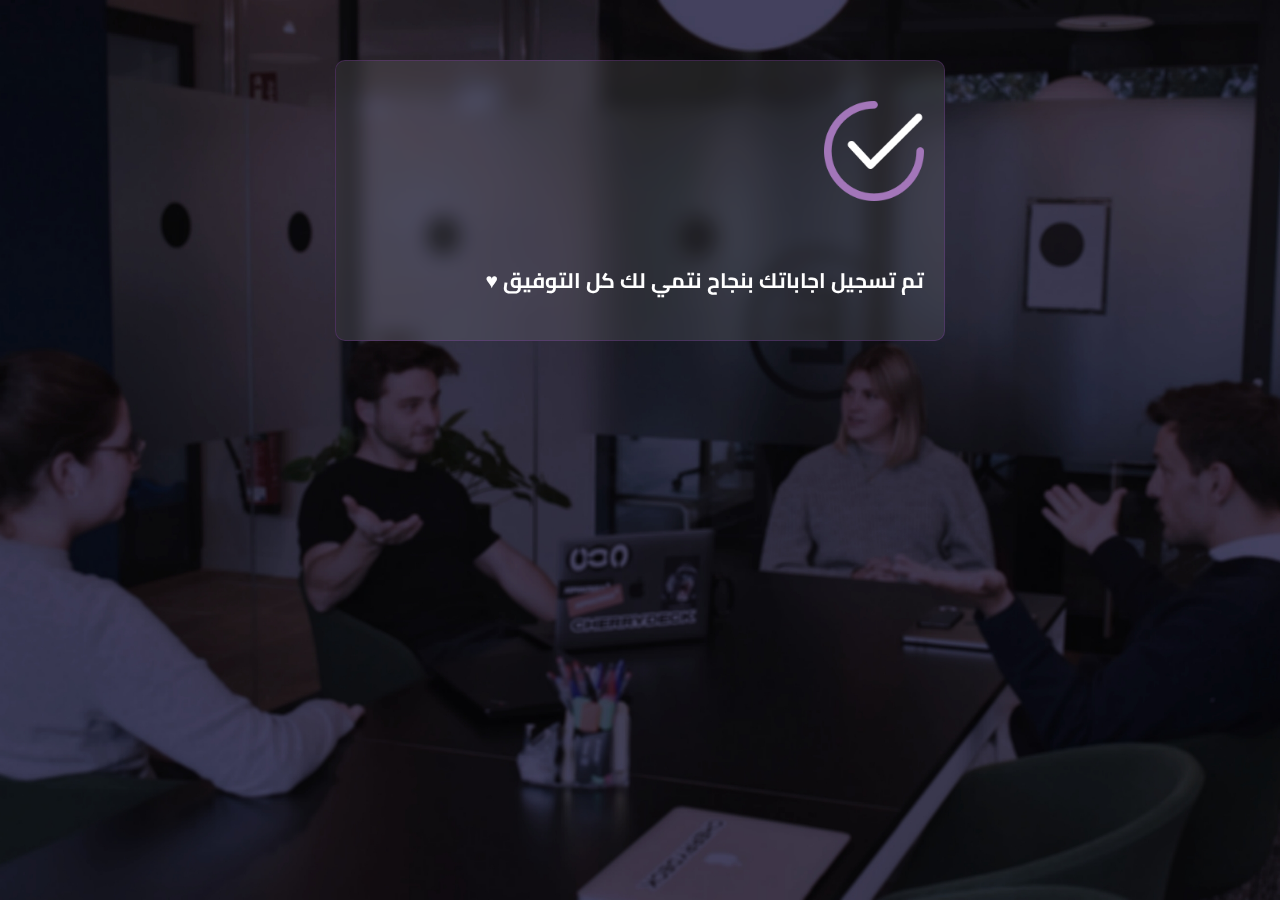
==== thanks.html @ 903e43d2 "Add files via upload" ====
<!DOCTYPE html>
<html lang="en" dir="rtl">

<head>
    <meta charset="UTF-8">
    <meta name="viewport" content="width=device-width, initial-scale=1.0">
    <title>Shift Point</title>
    <link rel="stylesheet" href="https://cdnjs.cloudflare.com/ajax/libs/font-awesome/6.4.0/css/all.min.css" />
    <link rel="icon" href="img/favicon.png" />
    <!-- file css -->
    <link rel="stylesheet" href="style.css">

</head>

<body>

    <div class="conta2">
        <div class="question">

            <img src="img/check.png" alt="">
    
            <h3>تم تسجيل اجاباتك بنجاح 
                نتمي لك كل التوفيق ♥</h3>
        </div>
    </div>

</body>

</html>
---- style.css ----
@import url("https://fonts.googleapis.com/css2?family=Cairo:wght@200..1000&display=swap");


*{
    padding: 0;
    margin: 0;
    box-sizing: border-box;
    font-family: "Cairo", sans-serif;
    text-decoration: none;
    list-style: none;
}
body{
    text-align: center;
    background: url(img/main-header.jfif);
    background-attachment: fixed;
    background-size: cover;
    background-position: left;
}


.top_Sec img{
    width: 50%;
    margin: 30px 0;
}
.top_Sec h3{
    color: #fff;
    margin-bottom: 30px;
    font-size: 18px;
}
.question{
    text-align: right;
    color: #FFF;
    font-size: 18px;
    margin-bottom: 30px;
    font-weight: 600;
}
.question p{
    font-size: 18px;
    color: #Fff;
    margin-bottom: 10px;
}



.block1-btn {
    background: #A376B9;
    color: #fff;
    width: 100%;
    font-size: 22px;
    line-height: 1.5;
    border-radius: 10px;
    position: relative;
    animation: btn 1.5s infinite;
    padding: 5px 0;
    cursor: pointer;
}
@keyframes btn {
    0% {
        transform: scale(1);
    }
    50% {
        transform: scale(1.08);
    }
    100% {
        transform: scale(1);
    }
}


.question input{
    cursor: pointer;
}

.form {
    padding: 8px 5%;
}

.form-control-input {
    width: 100%;
    margin: auto;
    font-size: 18px;
    color: #242424;
    resize: none;
    height: auto;
    line-height: 2;
    background-color: #fff;
    border-radius: 5px;
    padding-right: 35px;
    border: 2px solid #A376B9;
    outline: none;
}

.form-control-input::-webkit-input-placeholder {
    color: #747474;
    font-size: 14px;
}

.form-img {
    margin: 15px auto 30px;
}

.form .form-group {
    margin-bottom: 25px;
    position: relative;
}

.form .form-group i{
    color: #A376B9;
    position: absolute;
    top: 9px;
    right: 10px;
    font-size: 20px;

}

.chose{
    width: max-content;
    padding: 2px 10px;
    border: 1px solid transparent;
    border-radius: 5px;
}

.active{
    pointer-events: none;
}


.clicked{
    color: #A376B9;
    border-color: #8624f5;
}

form{
    max-width: 700px;
    margin: 20px auto;
}


.disabled {
    opacity: 0.5;
    cursor: not-allowed;
    animation: none;
}
.question{
    padding: 10px 10px;
        border-radius: 10px;
        background: #ffffff18;
        backdrop-filter: blur(10px); /* تطبيق تأثير البلور */
            -webkit-backdrop-filter: blur(10px);
            border: 1px solid #9539c041;
}

.question img{
    width: 100%;
}
.question .chosetext {
    width: 100%;
    padding: 0;
    border: 0;
}
.question .chosetext textarea{
    width: 100%;
    margin: auto;
    font-size: 14px;
    color: #242424;
    resize: none;
    height: auto;
    line-height: 2;
    background-color: #fff;
    border-radius: 5px;
    border: 2px solid #A376B9;
    outline: none;
    padding: 3px 10px;
}


@media (min-width:800px) {
    .question{
        display: flex;
        flex-wrap: wrap;
        gap: 30px;
        padding: 10px 20px;
        border-radius: 10px;
        background: #ffffff18;
        backdrop-filter: blur(10px); /* تطبيق تأثير البلور */
            -webkit-backdrop-filter: blur(10px);
    }

    .question p{
        width: 100%;
    }
    .question .chose{
    
    }
}


.conta2{
    max-width: 650px;
    margin: 40px auto;
    padding: 20px;
    text-align: center;
}
.conta2 .question{
    text-align: center;
    padding: 40px 20px;
}

.conta2 .question img{
    width: 100px;
    margin-bottom: 30px;
}






.loader {
    position: relative;
    width: 40px;
    height: 40px;
    border-radius: 10px;
    margin: 0 auto;
  }
  
  .loader div {
    width: 8%;
    height: 24%;
    background: rgb(255, 255, 255);
    position: absolute;
    left: 50%;
    top: 30%;
    opacity: 0;
    border-radius: 50px;
    box-shadow: 0 0 3px rgba(255, 255, 255, 0.2);
    animation: fade458 1s linear infinite;
  }
  
  @keyframes fade458 {
    from {
      opacity: 1;
    }
  
    to {
      opacity: 0.25;
    }
  }
  
  .loader .bar1 {
    transform: rotate(0deg) translate(0, -130%);
    animation-delay: 0s;
  }
  
  .loader .bar2 {
    transform: rotate(30deg) translate(0, -130%);
    animation-delay: -1.1s;
  }
  
  .loader .bar3 {
    transform: rotate(60deg) translate(0, -130%);
    animation-delay: -1s;
  }
  
  .loader .bar4 {
    transform: rotate(90deg) translate(0, -130%);
    animation-delay: -0.9s;
  }
  
  .loader .bar5 {
    transform: rotate(120deg) translate(0, -130%);
    animation-delay: -0.8s;
  }
  
  .loader .bar6 {
    transform: rotate(150deg) translate(0, -130%);
    animation-delay: -0.7s;
  }
  
  .loader .bar7 {
    transform: rotate(180deg) translate(0, -130%);
    animation-delay: -0.6s;
  }
  
  .loader .bar8 {
    transform: rotate(210deg) translate(0, -130%);
    animation-delay: -0.5s;
  }
  
  .loader .bar9 {
    transform: rotate(240deg) translate(0, -130%);
    animation-delay: -0.4s;
  }
  
  .loader .bar10 {
    transform: rotate(270deg) translate(0, -130%);
    animation-delay: -0.3s;
  }
  
  .loader .bar11 {
    transform: rotate(300deg) translate(0, -130%);
    animation-delay: -0.2s;
  }
  
  .loader .bar12 {
    transform: rotate(330deg) translate(0, -130%);
    animation-delay: -0.1s;
  }
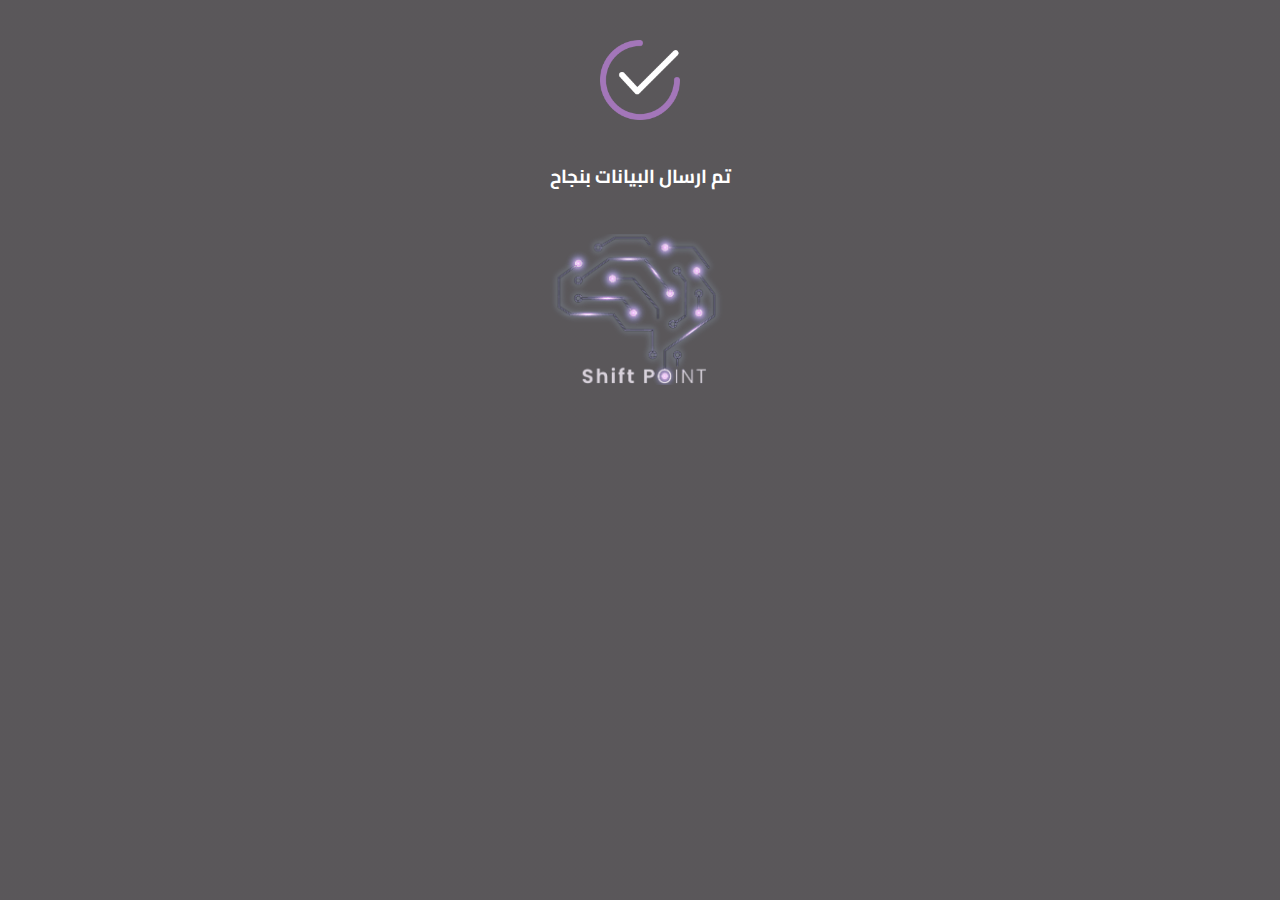
==== commit b903aa3d: "Add files via upload" ====
--- a/thanks.html
+++ b/thanks.html
@@ -10,6 +10,8 @@
     <!-- file css -->
     <link rel="stylesheet" href="style.css">
 
+
+
 </head>
 
 <body>
@@ -19,8 +21,10 @@
 
             <img src="img/check.png" alt="">
     
-            <h3>تم تسجيل اجاباتك بنجاح 
-                نتمي لك كل التوفيق ♥</h3>
+            <h3>تم ارسال البيانات بنجاح   
+                   </h3>
+
+                   <img class="logo222" src="img/favicon.png" alt="">
         </div>
     </div>
 
--- a/style.css
+++ b/style.css
@@ -1,6 +1,4 @@
 @import url("https://fonts.googleapis.com/css2?family=Cairo:wght@200..1000&display=swap");
-
-
 *{
     padding: 0;
     margin: 0;
@@ -11,35 +9,25 @@
 }
 body{
     text-align: center;
-    background: url(img/main-header.jfif);
-    background-attachment: fixed;
-    background-size: cover;
-    background-position: left;
+
 }
 
+.head_sec{
+    position: fixed;
+    top: 0;
+    left: 0;
+    right: 0;
+    height: 200px;
+    padding: 80px 0 10px;
+    text-align: center;
+    background: linear-gradient(to left ,#281d32cd,#281d32cd),url(img/header.jpg);
+    background-size: cover;
+    background-position: center;
 
-.top_Sec img{
-    width: 50%;
-    margin: 30px 0;
 }
-.top_Sec h3{
-    color: #fff;
-    margin-bottom: 30px;
-    font-size: 18px;
+.head_sec img{
+    width: 120px;
 }
-.question{
-    text-align: right;
-    color: #FFF;
-    font-size: 18px;
-    margin-bottom: 30px;
-    font-weight: 600;
-}
-.question p{
-    font-size: 18px;
-    color: #Fff;
-    margin-bottom: 10px;
-}
-
 
 
 .block1-btn {
@@ -50,259 +38,117 @@
     line-height: 1.5;
     border-radius: 10px;
     position: relative;
-    animation: btn 1.5s infinite;
     padding: 5px 0;
     cursor: pointer;
 }
-@keyframes btn {
-    0% {
-        transform: scale(1);
-    }
-    50% {
-        transform: scale(1.08);
-    }
-    100% {
-        transform: scale(1);
-    }
+
+body{
+    background: #fff7ff;
 }
+.form {
+    position: relative;
+    z-index: 10;
+    background: #fff7ff;
+    padding: 25px 20px;
+    margin: 0 auto;
+    margin-top: 200px;
 
-
-.question input{
-    cursor: pointer;
 }
-
-.form {
-    padding: 8px 5%;
-}
-
 .form-control-input {
     width: 100%;
-    margin: auto;
     font-size: 18px;
     color: #242424;
-    resize: none;
-    height: auto;
-    line-height: 2;
     background-color: #fff;
     border-radius: 5px;
-    padding-right: 35px;
-    border: 2px solid #A376B9;
+    padding: 3px 10px;
+    border: 1px solid #747474;
     outline: none;
+    margin-top: 5px;
+    font-size: 14px;
 }
-
 .form-control-input::-webkit-input-placeholder {
     color: #747474;
     font-size: 14px;
 }
-
-.form-img {
-    margin: 15px auto 30px;
+.form-control-input:focus{
+    border-color: #A376B9;
+    width: 100%;
 }
 
 .form .form-group {
-    margin-bottom: 25px;
+    margin-bottom: 40px;
     position: relative;
+    text-align: right;
+}
+.form .form-group i{
+    color: #A376B9;
+    font-size: 18px;
+    margin-left: 5px;
+}
+.form .form-group label{
+    font-size: 15px;
+    font-weight: bold;
+    padding: 0 10px;
 }
 
-.form .form-group i{
-    color: #A376B9;
-    position: absolute;
-    top: 9px;
-    right: 10px;
-    font-size: 20px;
+.inputContainer {
+    max-height: 0;
+    opacity: 0;
+    overflow: hidden;
+    transition: max-height 0.5s ease, opacity 0.5s ease;
+  }
+  
+  .inputContainer.show {
+    max-height: 200px; /* الارتفاع الكافي لاحتواء المدخلات */
+    opacity: 1;
+  }
+  .show_div{
+    padding: 00px 0 20px;
+    text-align: right;
 
 }
 
-.chose{
+  .show_div label{
+    font-size: 18px;
+    font-weight: 600;
+    border: 1px solid #A376B9;
+    padding: 2px 20px;
+    border-radius: 10px;
+    display: flex;
+    align-items: center;
+    gap: 5px;
     width: max-content;
-    padding: 2px 10px;
-    border: 1px solid transparent;
-    border-radius: 5px;
-}
+  }
+  .show_div label i{
+    color: #A376B9;
+    font-size: 18px;
+    margin-right: 8px;
+  }
 
-.active{
-    pointer-events: none;
-}
+  #eror{
+    color: red;
+    font-weight: bold;
+    font-size: 14px;
+    margin-bottom: 5px;
+  }
 
+  .conta2{
+    padding: 40px 20px;
+    height: 100vh;
+    background: #a4a4a4;
+    color: #fff;
 
-.clicked{
-    color: #A376B9;
-    border-color: #8624f5;
-}
-
-form{
-    max-width: 700px;
-    margin: 20px auto;
-}
-
-
-.disabled {
-    opacity: 0.5;
-    cursor: not-allowed;
-    animation: none;
-}
-.question{
-    padding: 10px 10px;
-        border-radius: 10px;
-        background: #ffffff18;
-        backdrop-filter: blur(10px); /* تطبيق تأثير البلور */
-            -webkit-backdrop-filter: blur(10px);
-            border: 1px solid #9539c041;
-}
-
-.question img{
-    width: 100%;
-}
-.question .chosetext {
-    width: 100%;
-    padding: 0;
-    border: 0;
-}
-.question .chosetext textarea{
-    width: 100%;
-    margin: auto;
-    font-size: 14px;
-    color: #242424;
-    resize: none;
-    height: auto;
-    line-height: 2;
-    background-color: #fff;
-    border-radius: 5px;
-    border: 2px solid #A376B9;
-    outline: none;
-    padding: 3px 10px;
-}
-
-
-@media (min-width:800px) {
-    .question{
-        display: flex;
-        flex-wrap: wrap;
-        gap: 30px;
-        padding: 10px 20px;
-        border-radius: 10px;
-        background: #ffffff18;
-        backdrop-filter: blur(10px); /* تطبيق تأثير البلور */
-            -webkit-backdrop-filter: blur(10px);
-    }
-
-    .question p{
-        width: 100%;
-    }
-    .question .chose{
-    
-    }
-}
-
-
-.conta2{
-    max-width: 650px;
-    margin: 40px auto;
-    padding: 20px;
-    text-align: center;
-}
-.conta2 .question{
-    text-align: center;
-    padding: 40px 20px;
-}
-
-.conta2 .question img{
-    width: 100px;
+    background:linear-gradient(#000000a5,#000000a5 ), url(img/header.jpg);
+    background-position: center;
+    background-size: cover;
+  }
+.conta2 img{
+    width: 80px;
     margin-bottom: 30px;
 }
 
+.conta2 img.logo222{
+    width: 200px;
+    margin-top: 40px;
+}
 
-
-
-
-
-.loader {
-    position: relative;
-    width: 40px;
-    height: 40px;
-    border-radius: 10px;
-    margin: 0 auto;
-  }
-  
-  .loader div {
-    width: 8%;
-    height: 24%;
-    background: rgb(255, 255, 255);
-    position: absolute;
-    left: 50%;
-    top: 30%;
-    opacity: 0;
-    border-radius: 50px;
-    box-shadow: 0 0 3px rgba(255, 255, 255, 0.2);
-    animation: fade458 1s linear infinite;
-  }
-  
-  @keyframes fade458 {
-    from {
-      opacity: 1;
-    }
-  
-    to {
-      opacity: 0.25;
-    }
-  }
-  
-  .loader .bar1 {
-    transform: rotate(0deg) translate(0, -130%);
-    animation-delay: 0s;
-  }
-  
-  .loader .bar2 {
-    transform: rotate(30deg) translate(0, -130%);
-    animation-delay: -1.1s;
-  }
-  
-  .loader .bar3 {
-    transform: rotate(60deg) translate(0, -130%);
-    animation-delay: -1s;
-  }
-  
-  .loader .bar4 {
-    transform: rotate(90deg) translate(0, -130%);
-    animation-delay: -0.9s;
-  }
-  
-  .loader .bar5 {
-    transform: rotate(120deg) translate(0, -130%);
-    animation-delay: -0.8s;
-  }
-  
-  .loader .bar6 {
-    transform: rotate(150deg) translate(0, -130%);
-    animation-delay: -0.7s;
-  }
-  
-  .loader .bar7 {
-    transform: rotate(180deg) translate(0, -130%);
-    animation-delay: -0.6s;
-  }
-  
-  .loader .bar8 {
-    transform: rotate(210deg) translate(0, -130%);
-    animation-delay: -0.5s;
-  }
-  
-  .loader .bar9 {
-    transform: rotate(240deg) translate(0, -130%);
-    animation-delay: -0.4s;
-  }
-  
-  .loader .bar10 {
-    transform: rotate(270deg) translate(0, -130%);
-    animation-delay: -0.3s;
-  }
-  
-  .loader .bar11 {
-    transform: rotate(300deg) translate(0, -130%);
-    animation-delay: -0.2s;
-  }
-  
-  .loader .bar12 {
-    transform: rotate(330deg) translate(0, -130%);
-    animation-delay: -0.1s;
-  }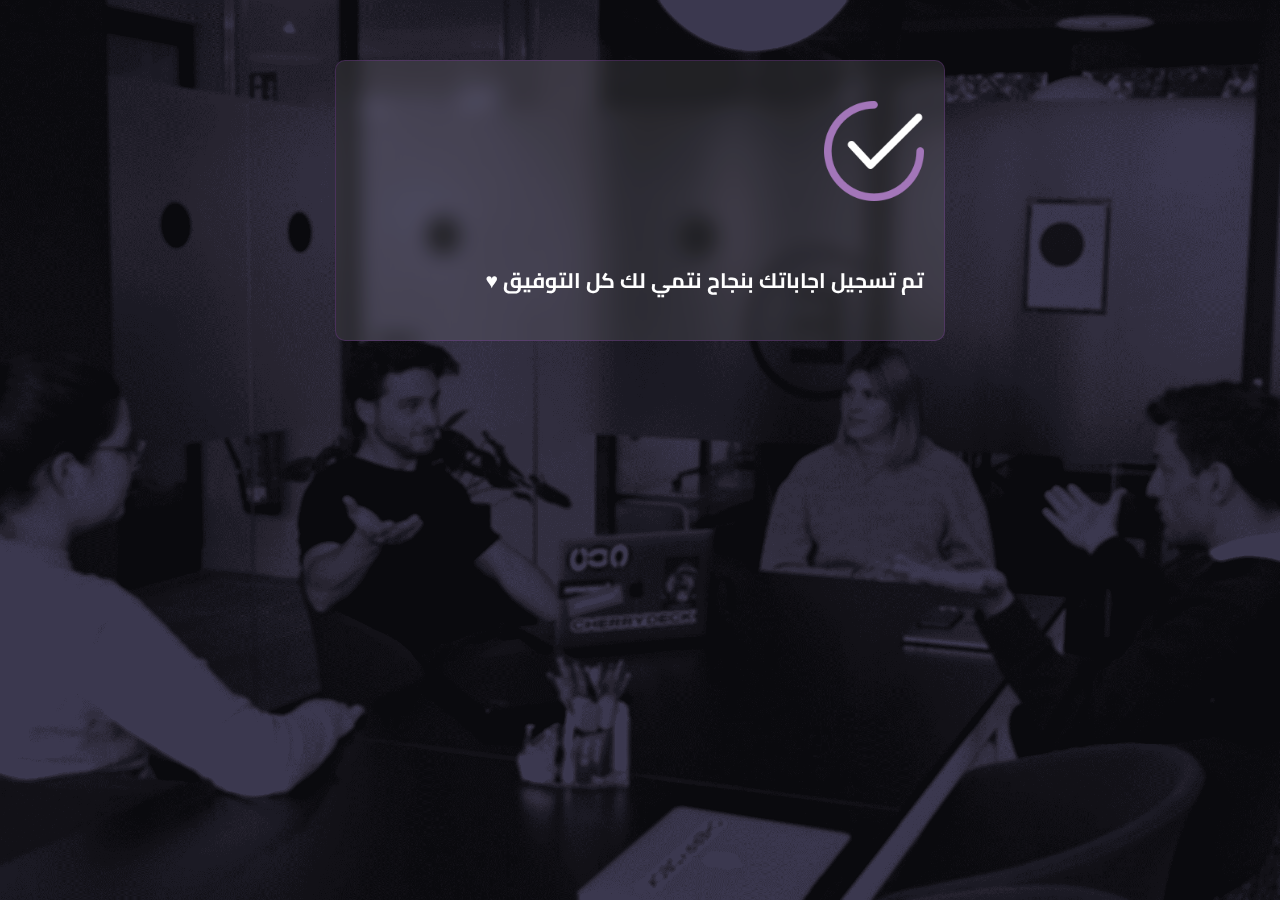
==== commit b06f7409: "Add files via upload" ====
--- a/thanks.html
+++ b/thanks.html
@@ -10,8 +10,6 @@
     <!-- file css -->
     <link rel="stylesheet" href="style.css">
 
-
-
 </head>
 
 <body>
@@ -21,10 +19,8 @@
 
             <img src="img/check.png" alt="">
     
-            <h3>تم ارسال البيانات بنجاح   
-                   </h3>
-
-                   <img class="logo222" src="img/favicon.png" alt="">
+            <h3>تم تسجيل اجاباتك بنجاح 
+                نتمي لك كل التوفيق ♥</h3>
         </div>
     </div>
 
--- a/style.css
+++ b/style.css
@@ -9,27 +9,45 @@
 }
 body{
     text-align: center;
-
-}
-
-.head_sec{
-    position: fixed;
-    top: 0;
-    left: 0;
-    right: 0;
-    height: 200px;
-    padding: 80px 0 10px;
-    text-align: center;
-    background: linear-gradient(to left ,#281d32cd,#281d32cd),url(img/header.jpg);
+    background: url(img/main-header.png);
+    background-attachment: fixed;
     background-size: cover;
-    background-position: center;
-
-}
-.head_sec img{
-    width: 120px;
-}
-
-
+    background-position: left;
+}
+.top_Sec img{
+    width: 50%;
+    margin: 30px 0;
+}
+.top_Sec h3{
+    color: #fff;
+    margin-bottom: 30px;
+    font-size: 18px;
+}
+.question{
+    text-align: right;
+    color: #FFF;
+    font-size: 18px;
+    margin-bottom: 30px;
+    font-weight: 600;
+}
+.question p{
+    font-size: 18px;
+    color: #Fff;
+    margin-bottom: 10px;
+    position: relative;
+    padding-right: 10px;
+}
+.question p::after{
+    content: '*';
+    font-size: 28px;
+    position: absolute;
+    color: #c592ff;
+    font-weight: bold;
+    top: -5px;
+    right: -6px;
+    width: 10px;
+    height: 10px;
+}
 .block1-btn {
     background: #A376B9;
     color: #fff;
@@ -38,117 +56,232 @@
     line-height: 1.5;
     border-radius: 10px;
     position: relative;
+    animation: btn 1.5s infinite;
     padding: 5px 0;
     cursor: pointer;
 }
-
-body{
-    background: #fff7ff;
+@keyframes btn {
+    0% {
+        transform: scale(1);
+    }
+    50% {
+        transform: scale(1.08);
+    }
+    100% {
+        transform: scale(1);
+    }
+}
+.question input{
+    cursor: pointer;
 }
 .form {
-    position: relative;
-    z-index: 10;
-    background: #fff7ff;
-    padding: 25px 20px;
-    margin: 0 auto;
-    margin-top: 200px;
-
+    padding: 8px 5%;
 }
 .form-control-input {
     width: 100%;
+    margin: auto;
     font-size: 18px;
     color: #242424;
+    resize: none;
+    height: auto;
+    line-height: 2;
     background-color: #fff;
     border-radius: 5px;
-    padding: 3px 10px;
-    border: 1px solid #747474;
+    padding-right: 35px;
+    border: 2px solid #A376B9;
     outline: none;
-    margin-top: 5px;
-    font-size: 14px;
 }
 .form-control-input::-webkit-input-placeholder {
     color: #747474;
     font-size: 14px;
 }
-.form-control-input:focus{
-    border-color: #A376B9;
-    width: 100%;
-}
-
+.form-img {
+    margin: 15px auto 30px;
+}
 .form .form-group {
-    margin-bottom: 40px;
-    position: relative;
-    text-align: right;
+    margin-bottom: 25px;
+    position: relative;
 }
 .form .form-group i{
     color: #A376B9;
-    font-size: 18px;
-    margin-left: 5px;
-}
-.form .form-group label{
-    font-size: 15px;
-    font-weight: bold;
-    padding: 0 10px;
-}
-
-.inputContainer {
-    max-height: 0;
+    position: absolute;
+    top: 9px;
+    right: 10px;
+    font-size: 20px;
+}
+.chose{
+    width: max-content;
+    padding: 2px 10px;
+    border: 1px solid transparent;
+    border-radius: 5px;
+}
+.active{
+    pointer-events: none;
+}
+.clicked{
+    color: #A376B9;
+    border-color: #8624f5;
+}
+form{
+    max-width: 700px;
+    margin: 20px auto;
+}
+.disabled {
+    opacity: 0.5;
+    cursor: not-allowed;
+    animation: none;
+}
+.question{
+    padding: 10px 10px;
+        border-radius: 10px;
+        background: #ffffff18;
+        backdrop-filter: blur(10px); /* تطبيق تأثير البلور */
+            -webkit-backdrop-filter: blur(10px);
+            border: 1px solid #9539c041;
+}
+.question img{
+    width: 100%;
+}
+.question .chosetext {
+    width: 100%;
+    padding: 0;
+    border: 0;
+}
+.question .chosetext textarea{
+    width: 100%;
+    margin: auto;
+    font-size: 14px;
+    color: #242424;
+    resize: none;
+    height: auto;
+    line-height: 2;
+    background-color: #fff;
+    border-radius: 5px;
+    border: 2px solid #A376B9;
+    outline: none;
+    padding: 3px 10px;
+}
+
+@media (min-width:800px) {
+    .question{
+        display: flex;
+        flex-wrap: wrap;
+        gap: 30px;
+        padding: 10px 20px;
+        border-radius: 10px;
+        background: #ffffff18;
+        backdrop-filter: blur(10px); /* تطبيق تأثير البلور */
+            -webkit-backdrop-filter: blur(10px);
+    }
+    .question p{
+        width: 100%;
+    }
+}
+
+.conta2{
+    max-width: 650px;
+    margin: 40px auto;
+    padding: 20px;
+    text-align: center;
+}
+.conta2 .question{
+    text-align: center;
+    padding: 40px 20px;
+}
+
+.conta2 .question img{
+    width: 100px;
+    margin-bottom: 30px;
+}
+
+
+.loader {
+    position: relative;
+    width: 40px;
+    height: 40px;
+    border-radius: 10px;
+    margin: 0 auto;
+  }
+  
+  .loader div {
+    width: 8%;
+    height: 24%;
+    background: rgb(255, 255, 255);
+    position: absolute;
+    left: 50%;
+    top: 30%;
     opacity: 0;
-    overflow: hidden;
-    transition: max-height 0.5s ease, opacity 0.5s ease;
-  }
-  
-  .inputContainer.show {
-    max-height: 200px; /* الارتفاع الكافي لاحتواء المدخلات */
-    opacity: 1;
-  }
-  .show_div{
-    padding: 00px 0 20px;
-    text-align: right;
-
-}
-
-  .show_div label{
-    font-size: 18px;
-    font-weight: 600;
-    border: 1px solid #A376B9;
-    padding: 2px 20px;
-    border-radius: 10px;
-    display: flex;
-    align-items: center;
-    gap: 5px;
-    width: max-content;
-  }
-  .show_div label i{
-    color: #A376B9;
-    font-size: 18px;
-    margin-right: 8px;
-  }
-
-  #eror{
-    color: red;
-    font-weight: bold;
-    font-size: 14px;
-    margin-bottom: 5px;
-  }
-
-  .conta2{
-    padding: 40px 20px;
-    height: 100vh;
-    background: #a4a4a4;
-    color: #fff;
-
-    background:linear-gradient(#000000a5,#000000a5 ), url(img/header.jpg);
-    background-position: center;
-    background-size: cover;
-  }
-.conta2 img{
-    width: 80px;
-    margin-bottom: 30px;
-}
-
-.conta2 img.logo222{
-    width: 200px;
-    margin-top: 40px;
-}
-
+    border-radius: 50px;
+    box-shadow: 0 0 3px rgba(255, 255, 255, 0.2);
+    animation: fade458 1s linear infinite;
+  }
+  
+  @keyframes fade458 {
+    from {
+      opacity: 1;
+    }
+  
+    to {
+      opacity: 0.25;
+    }
+  }
+  
+  .loader .bar1 {
+    transform: rotate(0deg) translate(0, -130%);
+    animation-delay: 0s;
+  }
+  
+  .loader .bar2 {
+    transform: rotate(30deg) translate(0, -130%);
+    animation-delay: -1.1s;
+  }
+  
+  .loader .bar3 {
+    transform: rotate(60deg) translate(0, -130%);
+    animation-delay: -1s;
+  }
+  
+  .loader .bar4 {
+    transform: rotate(90deg) translate(0, -130%);
+    animation-delay: -0.9s;
+  }
+  
+  .loader .bar5 {
+    transform: rotate(120deg) translate(0, -130%);
+    animation-delay: -0.8s;
+  }
+  
+  .loader .bar6 {
+    transform: rotate(150deg) translate(0, -130%);
+    animation-delay: -0.7s;
+  }
+  
+  .loader .bar7 {
+    transform: rotate(180deg) translate(0, -130%);
+    animation-delay: -0.6s;
+  }
+  
+  .loader .bar8 {
+    transform: rotate(210deg) translate(0, -130%);
+    animation-delay: -0.5s;
+  }
+  
+  .loader .bar9 {
+    transform: rotate(240deg) translate(0, -130%);
+    animation-delay: -0.4s;
+  }
+  
+  .loader .bar10 {
+    transform: rotate(270deg) translate(0, -130%);
+    animation-delay: -0.3s;
+  }
+  
+  .loader .bar11 {
+    transform: rotate(300deg) translate(0, -130%);
+    animation-delay: -0.2s;
+  }
+  
+  .loader .bar12 {
+    transform: rotate(330deg) translate(0, -130%);
+    animation-delay: -0.1s;
+  }